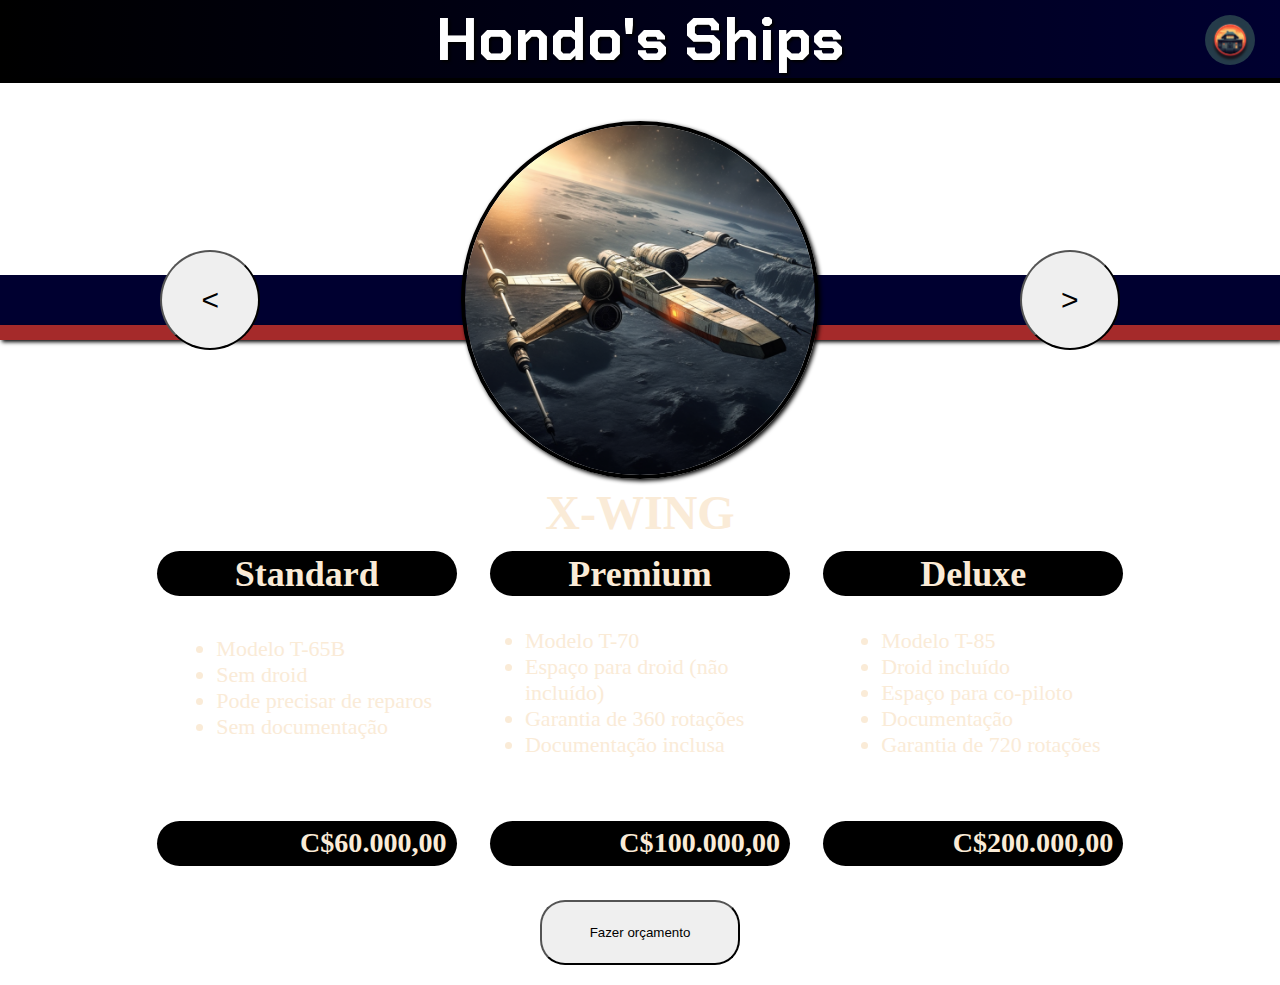
==== index.html @ 6c0ee81d "Updates" ====
<!DOCTYPE html>
<html lang="pt-br">

<head>
    <meta charset="UTF-8">
    <meta name="viewport" content="width=device-width, initial-scale=1.0">
    <title>Hondo's</title>

    <link rel="stylesheet" href="style.css">
    <link rel="shortcut icon" href="imagens/favicon.ico" type="image/x-icon">

    <!--FONTE-->
    <link rel="preconnect" href="https://fonts.googleapis.com">
    <link rel="preconnect" href="https://fonts.gstatic.com" crossorigin>
    <link href="https://fonts.googleapis.com/css2?family=Chakra+Petch:wght@500&display=swap" rel="stylesheet">

</head>

<body>
    <header>
        <div class="assist"></div>
        <h1>Hondo's Ships</h1>
        <a href="#"><img class="casinha" src="imagens/logoHouse.png" alt=""></a>
    </header>

    <div class="faixa">

        <button class="tras" onclick="tras(), trasTxt()"><</button>

        <div class="containerBase">
            <div class="imagens" id="img">
                <img src="imagens/xwing.png" alt="">
                <img src="imagens/awing.jpeg" alt="">
                <img src="imagens/ywing.jpeg" alt="">
                <img src="imagens/tiefighter.jpg" alt="">
                <img src="imagens/tiebomber.jpeg" alt="">
                <img src="imagens/tieadvanced.jpeg" alt="">
            </div>
        </div>

        <button class="frente" onclick="frente(), frenteTxt()">></button>

    </div>
    <div class="faixa2"></div>

    <div class="containerzao">
        <div class="containerTexto">
            <div class="textos" id="txt">
                <div class="tabela">
                    <h1>X-WING</h1>
                    <div class="precos">
                        <div>
                            <h2>Standard</h2>
                            <ul>
                                <li>Modelo T-65B</li>
                                <li>Sem droid</li>
                                <li>Pode precisar de reparos</li>
                                <li>Sem documentação</li>
                            </ul>
                            <h3>C$60.000,00</h3>
                        </div>
                        <div>
                            <h2>Premium</h2>
                            <ul>
                                <li>Modelo T-70</li>
                                <li>Espaço para droid (não incluído)</li>
                                <li>Garantia de 360 rotações</li>
                                <li>Documentação inclusa</li>
                            </ul>
                            <h3>C$100.000,00</h3>
                        </div>
                        <div>
                            <h2>Deluxe</h2>
                            <ul>
                                <li>Modelo T-85</li>
                                <li>Droid incluído</li>
                                <li>Espaço para co-piloto</li>
                                <li>Documentação</li>
                                <li>Garantia de 720 rotações</li>
                            </ul>
                            <h3>C$200.000,00</h3>
                        </div>
                    </div>
                </div>
                <div class="tabela">
                    <h1>A-WING</h1>
                    <div class="precos">
                        <div>
                            <h2>Standard</h2>
                            <ul>
                                <li>Modelo RZ-1</li>
                                <li>Sem droid</li>
                                <li>Pode precisar de reparos</li>
                                <li>Sem documentação</li>
                            </ul>
                            <h3>C$30.000,00</h3>
                        </div>
                        <div>
                            <h2>Premium</h2>
                            <ul>
                                <li>Modelo RZ-1</li>
                                <li>Espaço para co-piloto</li>
                                <li>Utilizado na batalha de Hoth</li>
                                <li>Documentação incluída</li>
                            </ul>
                            <h3>C$70.000,00</h3>
                        </div>
                        <div>
                            <h2>Deluxe</h2>
                            <ul>
                                <li>Modelo RZ-2</li>
                                <li>Droid incluído</li>
                                <li>Espaço para co-piloto</li>
                                <li>Nunca usado</li>
                                <li>Garantia de 720 rotações</li>
                                <li>Documentação incluída</li>
                            </ul>
                            <h3>C$130.000,00</h3>
                        </div>
                    </div>
                </div>
                <div class="tabela">
                    <h1>Y-WING</h1>
                    <div class="precos">
                        <div>
                            <h2>Standard</h2>
                            <ul>
                                <li>Modelo BTL-B</li>
                                <li>Torreta e cabine de artilheiro</li>
                                <li>Pode precisar de reparos</li>
                                <li>Sem documentação</li>
                            </ul>
                            <h3>C$90.000,00</h3>
                        </div>
                        <div>
                            <h2>Premium</h2>
                            <ul>
                                <li>Modelo BTL-B</li>
                                <li>Torreta e cabine de artilheiro</li>
                                <li>Hyperdrive</li>
                                <li>Garantia de 360 rotações</li>
                                <li>Documentação incluída</li>
                            </ul>
                            <h3>C$130.000,00</h3>
                        </div>
                        <div>
                            <h2>Deluxe</h2>
                            <ul>
                                <li>Modelo BTL-A4</li>
                                <li>Slot para droid</li>
                                <li>Droid incluído</li>
                                <li>Hyperdrive</li>
                                <li>Documentação incluída</li>
                                <li>Garantia de 720 rotações</li>
                                
                            </ul>
                            <h3>C$200.000,00</h3>
                        </div>
                    </div>
                </div>
                <div class="tabela">
                    <h1>TIE Fighter</h1>
                    <div class="precos">
                        <div>
                            <h2>Standard</h2>
                            <ul>
                                <li>Modelo TIE/In</li>
                                <li>Sem sistema de navegação</li>
                                <li>Pode precisar de reparos</li>
                                <li>Sem documentação</li>
                            </ul>
                            <h3>C$170.000,00</h3>
                        </div>
                        <div>
                            <h2>Premium</h2>
                            <ul>
                                <li>Modelo TIE/Ln</li>
                                <li>Sistema de navegação automática</li>
                                <li>Espaço para co-piloto</li>
                                <li>Documentação incluída</li>
                            </ul>
                            <h3>C$200.000,00</h3>
                        </div>
                        <div>
                            <h2>Deluxe</h2>
                            <ul>
                                <li>Modelo TIE/Sf</li>
                                <li>Sistema de navegação automática</li>
                                <li>Hyperdrive</li>
                                <li>Espaço para co-piloto</li>
                                <li>Documentação incluída</li>
                                <li>Garantia de 720 rotações</li>
                            </ul>
                            <h3>C$300.000,00</h3>
                        </div>
                    </div>
                </div>
                <div class="tabela">
                    <h1>TIE Bomber</h1>
                    <div class="precos">
                        <div>
                            <h2>Standard</h2>
                            <ul>
                                <li>Compartimento de carga</li>
                                <li>Sem sistema de navegação</li>
                                <li>Pode precisar de reparos</li>
                                <li>Sem documentação</li>
                            </ul>
                            <h3>C$250.000,00</h3>
                        </div>
                        <div>
                            <h2>Premium</h2>
                            <ul>
                                <li>Compartimento de carga expandido</li>
                                <li>Sem sistema de navegação</li>
                                <li>Espaço para co-piloto</li>
                                <li>Documentação incluída</li>
                            </ul>
                            <h3>C$300.000,00</h3>
                        </div>
                        <div>
                            <h2>Deluxe</h2>
                            <ul>
                                <li>Compartimento de carga expandido</li>
                                <li>Sistema de navegação automática</li>
                                <li>Hyperdrive</li>
                                <li>Espaço para co-piloto</li>
                                <li>Documentação incluída</li>
                                <li>Garantia de 720 rotações</li>
                            </ul>
                            <h3>C$400.000,00</h3>
                        </div>
                    </div>
                </div>
                <div class="tabela">
                    <h1>TIE Advanced</h1>
                    <div class="precos">
                        <div>
                            <h2>Standard</h2>
                            <ul>
                                <li>Slot para droid</li>
                                <li>Sem sistema de navegação</li>
                                <li>Pode precisar de reparos</li>
                                <li>Sem documentação</li>
                            </ul>
                            <h3>C$180.000,00</h3>
                        </div>
                        <div>
                            <h2>Premium</h2>
                            <ul>
                                <li>Slot para droid</li>
                                <li>Propulsores avançados</li>
                                <li>Sistema de navegação automática</li>
                                <li>Espaço para co-piloto</li>
                                <li>Documentação incluída</li>
                            </ul>
                            <h3>C$290.000,00</h3>
                        </div>
                        <div>
                            <h2>Deluxe</h2>
                            <ul>
                                <li>Slot para droid</li>
                                <li>Propulsores avançados</li>
                                <li>Hyperdrive</li>
                                <li>Sistema de navegação automática</li>
                                <li>Espaço para co-piloto</li>
                                <li>Documentação incluída</li>
                                <li>Garantia de 720 rotações</li>
                            </ul>
                            <h3>C$350.000,00</h3>
                        </div>
                    </div>
                </div>
            </div>
        </div>
    </div>

    <div class="orcamento">
        <a href="#"><button>Fazer orçamento</button></a>
    </div>

    <script>
        const imgs = document.getElementById("img")
        const img = document.querySelectorAll("#img img")

        var idx = 0

        function frente() {
            idx++
            if (idx > img.length - 1) {
                idx = 0
            }

            imgs.style.transform = `translateX(${-idx * 350}px)`
        }

        function tras() {
            idx--
            if (idx < 0) {
                idx = img.length - 1
            }

            imgs.style.transform = `translateX(${-idx * 350}px)`
        }

        const txts = document.getElementById("txt")
        const txt = document.querySelectorAll("#txt div")

        var idx = 0

        function frenteTxt() {
            txts.style.transform = `translateX(${-idx * 1000}px)`
        }

        function trasTxt() {
            txts.style.transform = `translateX(${-idx * 1000}px)`
        }


    </script>

</body>

</html>
---- style.css ----
* {
    margin: 0;
    padding: 0;
}

body {
    background-image: url(imagens/background.jpg);
    background-size: cover;
    background-position: center;
}

.assist {
    width: 50px;
    height: 50px;
}

header {
    display: flex;
    justify-content: space-between;
    align-items: center;

    padding: 0px 25px;

    background: linear-gradient(to left, rgb(0, 0, 48), rgb(0, 0, 0));
    border-bottom: 5px solid black;

    text-align: center;
    font-size: 30px;
    color: white;
    text-shadow: 2px 2px 3px black;

    font-family: 'Chakra Petch', sans-serif;
}

.casinha {
    margin-top: 10px;

    border-radius: 360px;
    height: 50px;
    width: 50px;
}

.faixa {

    margin-top: 15%;
    height: 50px;
    background-color: rgb(0, 0, 48);
    display: flex;
    align-items: center;
    justify-content: space-around;

}

.faixa button{
    border-radius: 360px;
    font-size: 30px;
    height: 100px;
    width: 100px;

}



.tras {
    margin-left: 60px;
}

.frente {
    margin-right: 60px;
}

.faixa2 {
    height: 15px;
    background-color: brown;
    box-shadow: 2px 2px 4px black;
}

.containerBase {
    border-radius: 360px;
    border: 4px solid black;
    box-shadow: 2px 2px 4px rgb(0, 0, 0);
    overflow: hidden;
    height: 350px;
    width: 350px;
}

.imagens {
    display: flex;
    transition: transform 0.5s ease-in-out;
    transform: translateX(0);
    /* utilizado para mover o objeto horizontalmente*/
}


img {
    object-fit: cover;
    width: 350px;
    height: 350px;
}

.containerzao {
    margin: 160px 20px 0;
    display: flex;
    justify-content: center;
    align-items: center;

    height: 400px;
}

.containerTexto {
    width: 1000px;
    height: 450px;
    overflow: hidden;
    position: relative;

}

.textos {
    display: flex;
    height: 70%;
    width: 600%;
    transition: transform 0.5s ease-in-out;
}

.tabela {
    display: flex;
    flex-wrap: wrap;
}

.tabela h1 {
    margin: 10px 0;
}

.textos div {

    width: 100%;
    height: 100%;

    align-items: top;
    justify-content: space-around;

    font-size: 24px;
    color: antiquewhite;
}

.precos {
    display: flex;
}

.precos div {
    border: 1px solid white;
    width: 30%;
    height: 100%;

    border-radius: 25px;

    display: flex;
    flex-wrap: wrap;
    justify-content: center;
}

h2 {
    display: flex;
    align-items: center;
    justify-content: center;
    width: 100%;
    height: 45px;
    background-color: rgb(0, 0, 0);
    
    border-radius: 25px;
}

h3 {
    display: flex;
    align-items: center;
    justify-content: flex-end;
    width: 100%;
    height: 45px;
    background-color: rgb(0, 0, 0);
    margin-top: auto;
    align-self: flex-end;
    padding-right: 10px;
    border-radius: 25px;

}

ul {
    padding-left: 35px;
    font-size: 22px;
}

.orcamento {
    display: flex;
    justify-content: center;

    margin-bottom: 20px;
}

.orcamento button{
    width: 200px;
    height: 65px;
    border-radius: 25px;
}
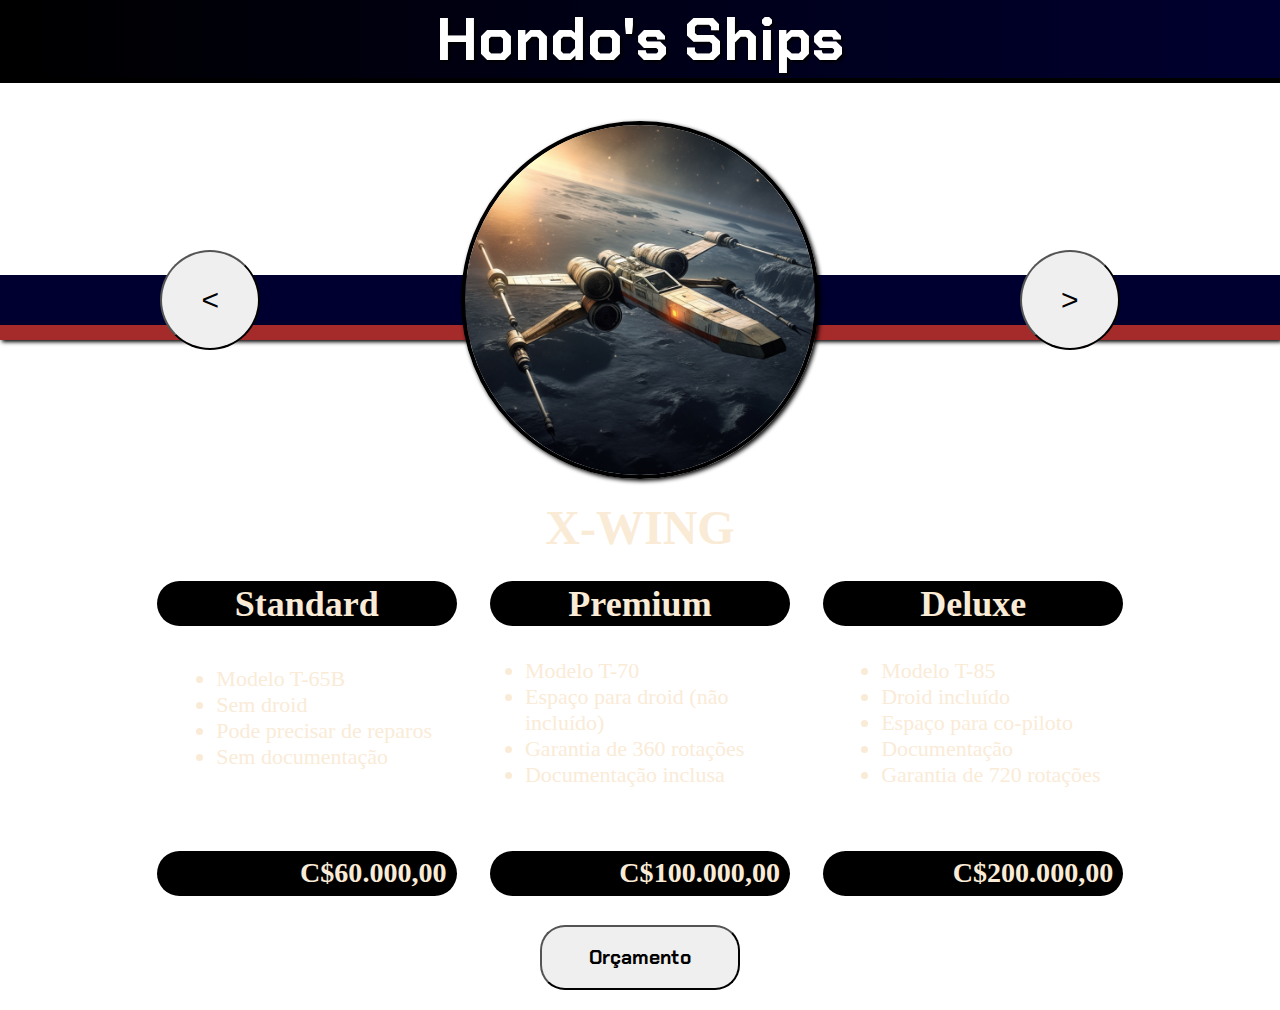
==== commit cfe824a6: "Página principal finalizada" ====
--- a/index.html
+++ b/index.html
@@ -18,9 +18,7 @@
 
 <body>
     <header>
-        <div class="assist"></div>
         <h1>Hondo's Ships</h1>
-        <a href="#"><img class="casinha" src="imagens/logoHouse.png" alt=""></a>
     </header>
 
     <div class="faixa">
@@ -276,7 +274,7 @@
     </div>
 
     <div class="orcamento">
-        <a href="#"><button>Fazer orçamento</button></a>
+        <a href="#"><button>Orçamento</button></a>
     </div>
 
     <script>
--- a/style.css
+++ b/style.css
@@ -16,7 +16,7 @@
 
 header {
     display: flex;
-    justify-content: space-between;
+    justify-content: center;
     align-items: center;
 
     padding: 0px 25px;
@@ -128,7 +128,7 @@
 }
 
 .tabela h1 {
-    margin: 10px 0;
+    margin: 25px 0;
 }
 
 .textos div {
@@ -200,4 +200,10 @@
     width: 200px;
     height: 65px;
     border-radius: 25px;
+
+    margin-top: 25px;
+
+    font-size: larger;
+    font-weight: bolder;
+    font-family: 'Chakra Petch', sans-serif;
 }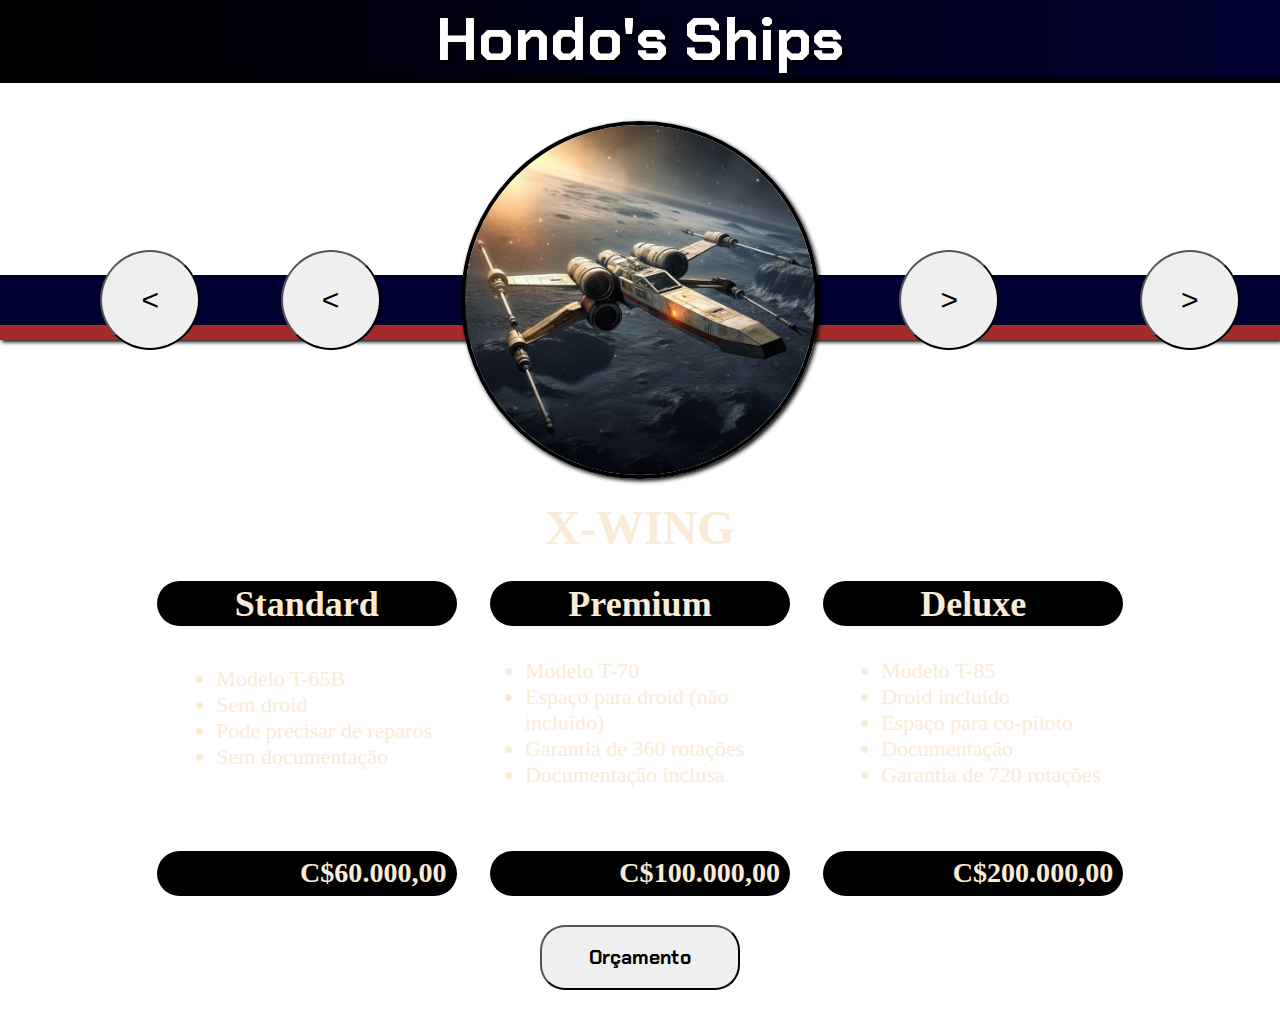
==== commit 767af019: "Arrumando a responsividade" ====
--- a/index.html
+++ b/index.html
@@ -5,9 +5,9 @@
     <meta charset="UTF-8">
     <meta name="viewport" content="width=device-width, initial-scale=1.0">
     <title>Hondo's</title>
+    <link rel="shortcut icon" href="imagens/logo.ico" type="image/x-icon">
 
     <link rel="stylesheet" href="style.css">
-    <link rel="shortcut icon" href="imagens/favicon.ico" type="image/x-icon">
 
     <!--FONTE-->
     <link rel="preconnect" href="https://fonts.googleapis.com">
@@ -23,20 +23,23 @@
 
     <div class="faixa">
 
-        <button class="tras" onclick="tras(), trasTxt()"><</button>
-
-        <div class="containerBase">
-            <div class="imagens" id="img">
-                <img src="imagens/xwing.png" alt="">
-                <img src="imagens/awing.jpeg" alt="">
-                <img src="imagens/ywing.jpeg" alt="">
-                <img src="imagens/tiefighter.jpg" alt="">
-                <img src="imagens/tiebomber.jpeg" alt="">
-                <img src="imagens/tieadvanced.jpeg" alt="">
-            </div>
-        </div>
-
-        <button class="frente" onclick="frente(), frenteTxt()">></button>
+        <button class="tras" onclick="tras(), trasTxt()"> <
+        </button>
+        <button class="trasR" onclick="trasR(), trasTxtR()"><</button>
+
+                <div class="containerBase">
+                    <div class="imagens" id="img">
+                        <img src="imagens/xwing.png" alt="">
+                        <img src="imagens/awing.jpeg" alt="">
+                        <img src="imagens/ywing.jpeg" alt="">
+                        <img src="imagens/tiefighter.jpg" alt="">
+                        <img src="imagens/tiebomber.jpeg" alt="">
+                        <img src="imagens/tieadvanced.jpeg" alt="">
+                    </div>
+                </div>
+
+                <button class="frente" onclick="frente(), frenteTxt()">></button>
+                <button class="frenteR" onclick="frenteR(), frenteTxtR()">></button>
 
     </div>
     <div class="faixa2"></div>
@@ -150,7 +153,7 @@
                                 <li>Hyperdrive</li>
                                 <li>Documentação incluída</li>
                                 <li>Garantia de 720 rotações</li>
-                                
+
                             </ul>
                             <h3>C$200.000,00</h3>
                         </div>
--- a/style.css
+++ b/style.css
@@ -51,7 +51,7 @@
 
 }
 
-.faixa button{
+.faixa button {
     border-radius: 360px;
     font-size: 30px;
     height: 100px;
@@ -166,7 +166,7 @@
     width: 100%;
     height: 45px;
     background-color: rgb(0, 0, 0);
-    
+
     border-radius: 25px;
 }
 
@@ -196,7 +196,7 @@
     margin-bottom: 20px;
 }
 
-.orcamento button{
+.orcamento button {
     width: 200px;
     height: 65px;
     border-radius: 25px;
@@ -206,4 +206,73 @@
     font-size: larger;
     font-weight: bolder;
     font-family: 'Chakra Petch', sans-serif;
+}
+
+/* Tela de celular */
+@media screen and (max-width:600px) {
+
+    h1 {
+        font-size: larger;
+    }
+
+    .faixa {
+        margin-top: 100px;
+    }
+
+    .containerBase {
+        border-radius: 360px;
+        border: 4px solid black;
+        box-shadow: 2px 2px 4px rgb(0, 0, 0);
+        overflow: hidden;
+        height: 170px;
+        width: 170px;
+    }
+
+    .imagens {
+        display: flex;
+        transition: transform 0.5s ease-in-out;
+        transform: translateX(0);
+        /* utilizado para mover o objeto horizontalmente*/
+    }
+
+
+    img {
+        object-fit: cover;
+        width: 170px;
+        height: 170px;
+    }
+
+    .faixa {
+        display: flex;
+        justify-content: space-around;
+    }
+
+
+    .tras,
+    .frente {
+        display: none;
+    }
+
+    .faixa .trasR, 
+    .faixa .frenteR {
+        opacity: 0.3;
+
+        background-color: rgb(165, 8, 8);
+        color: antiquewhite;
+        
+        height: 50px;
+        width: 50px;
+    }
+
+    .tras {
+        margin-left: 10px;
+    }
+
+    .frente {
+        margin-right: 10px;
+    }
+
+    .containerzao {
+        opacity: 0;
+    }
 }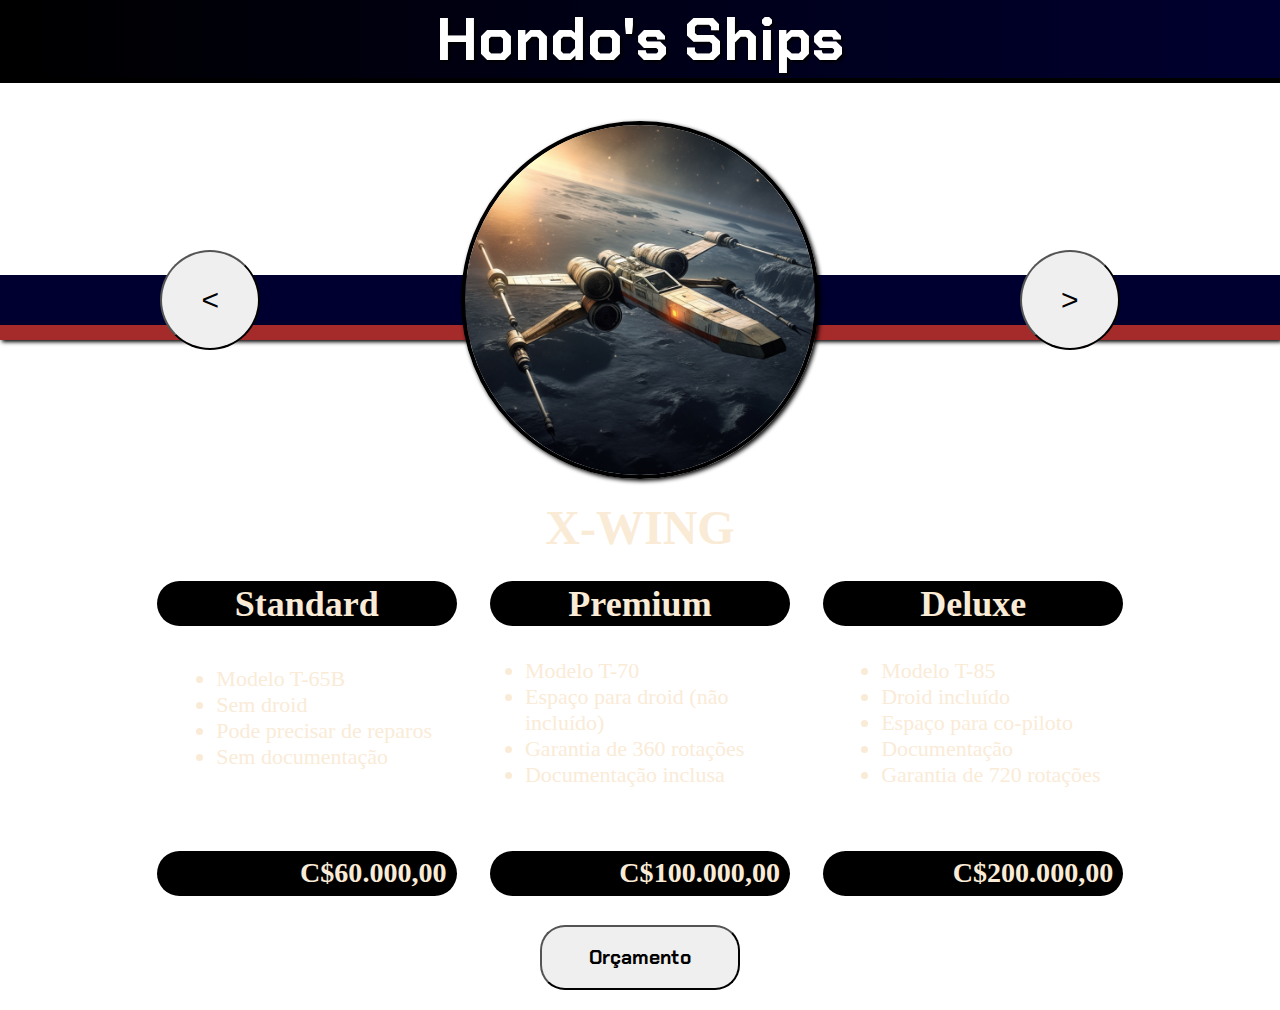
==== commit add3a2d8: "Update index.html" ====
--- a/index.html
+++ b/index.html
@@ -276,6 +276,15 @@
         </div>
     </div>
 
+    <div class="containerzaoR">
+        <div></div>
+        <div></div>
+        <div></div>
+        <div></div>
+        <div></div>
+        <div></div>
+    </div>
+
     <div class="orcamento">
         <a href="#"><button>Orçamento</button></a>
     </div>
--- a/style.css
+++ b/style.css
@@ -91,6 +91,9 @@
     /* utilizado para mover o objeto horizontalmente*/
 }
 
+.frenteR, .trasR{
+    display: none;
+}
 
 img {
     object-fit: cover;
@@ -259,7 +262,7 @@
 
         background-color: rgb(165, 8, 8);
         color: antiquewhite;
-        
+
         height: 50px;
         width: 50px;
     }
@@ -272,7 +275,15 @@
         margin-right: 10px;
     }
 
+    .frenteR, .trasR{
+        display: block;
+    }
+
     .containerzao {
-        opacity: 0;
+        display: none;
+    }
+
+    .orcamento {
+        display: none;
     }
 }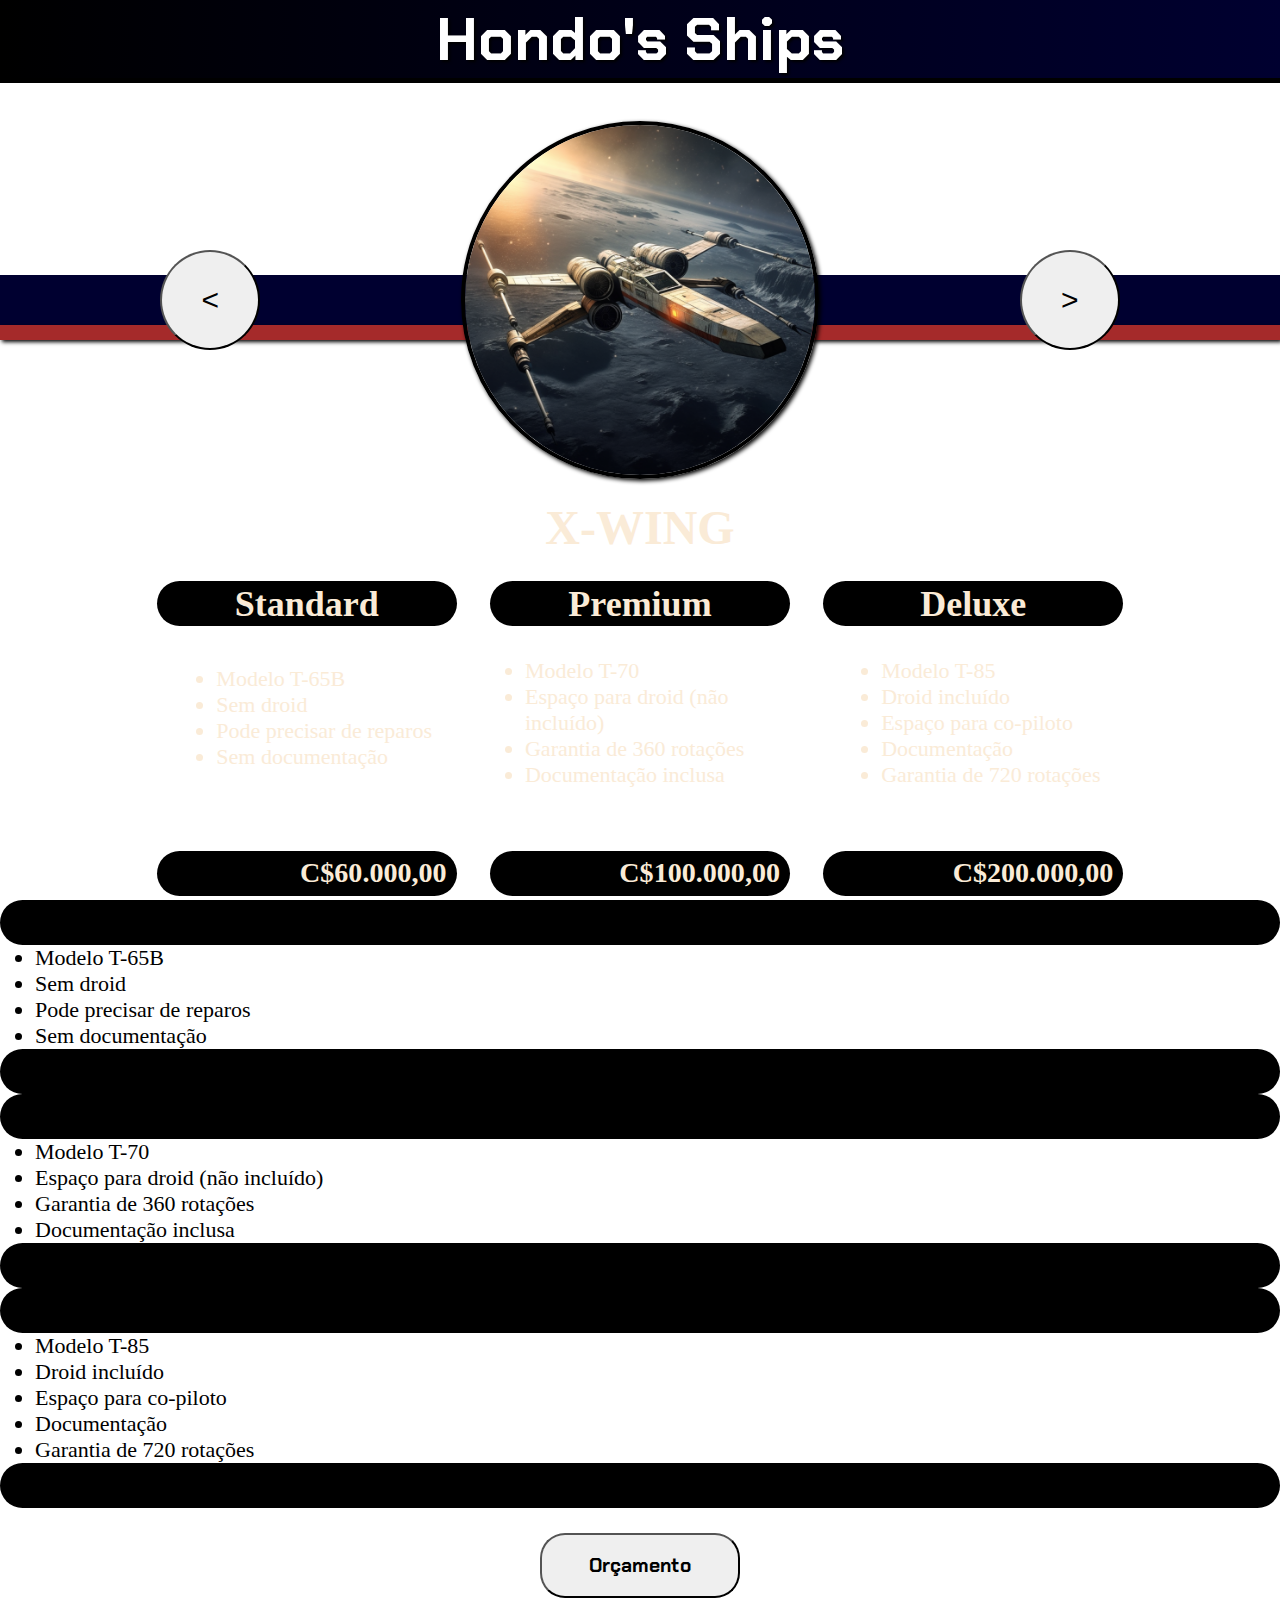
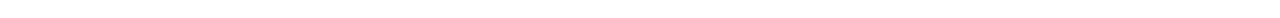
==== commit a63b8dd6: "Responsividade" ====
--- a/index.html
+++ b/index.html
@@ -276,13 +276,40 @@
         </div>
     </div>
 
-    <div class="containerzaoR">
-        <div></div>
-        <div></div>
-        <div></div>
-        <div></div>
-        <div></div>
-        <div></div>
+    <div class="containerDoContainerzaoR">
+        <div class="containerzaoR">
+            <div class="tabela">
+                <h2>Standard</h2>
+                <ul>
+                    <li>Modelo T-65B</li>
+                    <li>Sem droid</li>
+                    <li>Pode precisar de reparos</li>
+                    <li>Sem documentação</li>
+                </ul>
+                <h3>C$60.000,00</h3>
+            </div>
+            <div class="tabela">
+                <h2>Premium</h2>
+                <ul>
+                    <li>Modelo T-70</li>
+                    <li>Espaço para droid (não incluído)</li>
+                    <li>Garantia de 360 rotações</li>
+                    <li>Documentação inclusa</li>
+                </ul>
+                <h3>C$100.000,00</h3>
+            </div>
+            <div class="tabela">
+                <h2>Deluxe</h2>
+                <ul>
+                    <li>Modelo T-85</li>
+                    <li>Droid incluído</li>
+                    <li>Espaço para co-piloto</li>
+                    <li>Documentação</li>
+                    <li>Garantia de 720 rotações</li>
+                </ul>
+                <h3>C$200.000,00</h3>
+            </div>
+        </div>
     </div>
 
     <div class="orcamento">
--- a/style.css
+++ b/style.css
@@ -91,7 +91,8 @@
     /* utilizado para mover o objeto horizontalmente*/
 }
 
-.frenteR, .trasR{
+.frenteR,
+.trasR {
     display: none;
 }
 
@@ -256,7 +257,7 @@
         display: none;
     }
 
-    .faixa .trasR, 
+    .faixa .trasR,
     .faixa .frenteR {
         opacity: 0.3;
 
@@ -275,7 +276,8 @@
         margin-right: 10px;
     }
 
-    .frenteR, .trasR{
+    .frenteR,
+    .trasR {
         display: block;
     }
 
@@ -283,6 +285,34 @@
         display: none;
     }
 
+    .containerDoContainerzaoR{
+        display: flex;
+        justify-content: center;
+    }
+
+    .containerzaoR {
+        margin: 70px ;
+        height: 1000px;
+        justify-content: center;
+        align-items: center;
+        align-self: center;
+        width: 300px;
+        display: flex;
+        flex-direction: column;
+    }
+
+    .containerzaoR div {
+        border: 1px solid white;
+        height: 300px;
+        margin: 5px;
+        width:250px;
+
+        overflow: hidden;
+        position: relative;
+
+        color: white;
+    }
+
     .orcamento {
         display: none;
     }
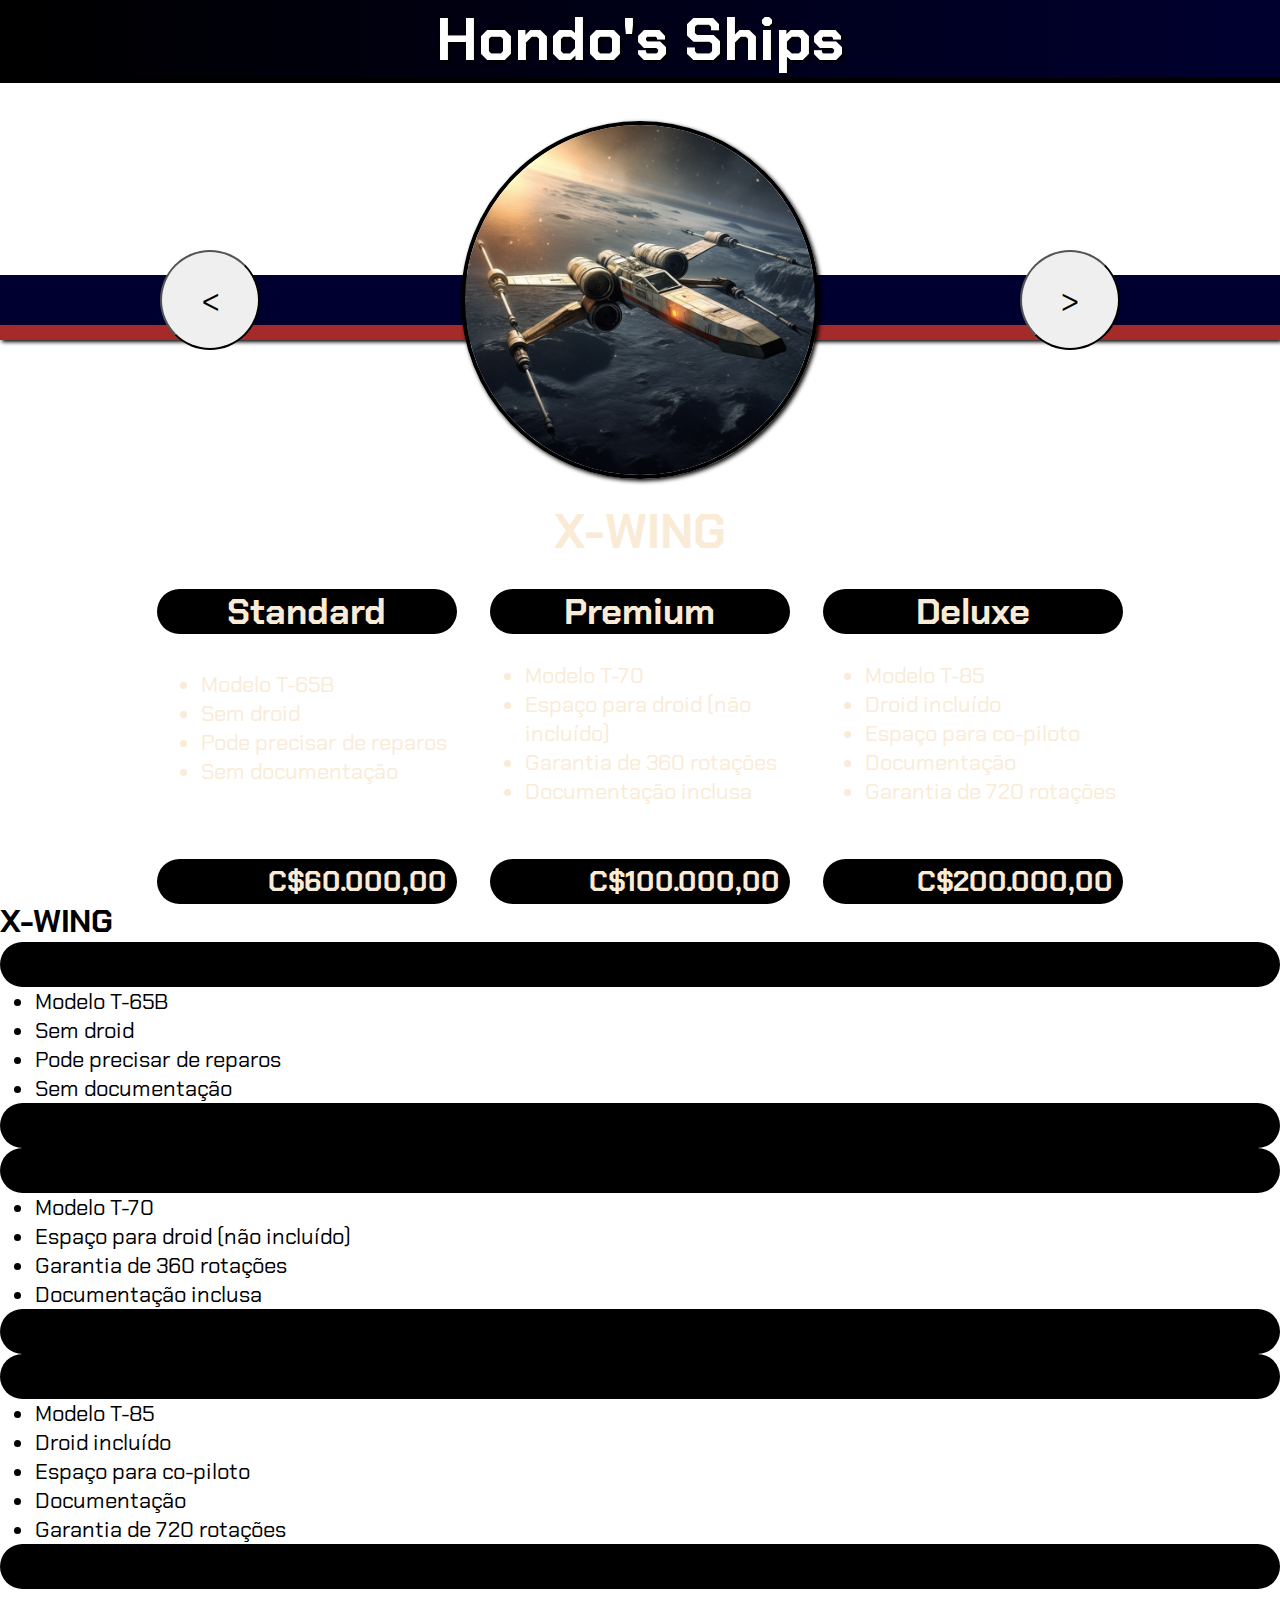
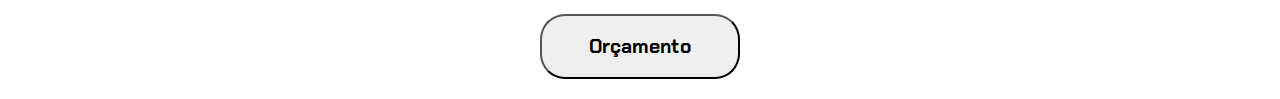
==== commit de6efc28: "Responsividade" ====
--- a/index.html
+++ b/index.html
@@ -278,6 +278,7 @@
 
     <div class="containerDoContainerzaoR">
         <div class="containerzaoR">
+            <h1 class="title">X-WING</h1>
             <div class="tabela">
                 <h2>Standard</h2>
                 <ul>
@@ -309,6 +310,7 @@
                 </ul>
                 <h3>C$200.000,00</h3>
             </div>
+            
         </div>
     </div>
 
--- a/style.css
+++ b/style.css
@@ -1,6 +1,8 @@
 * {
     margin: 0;
     padding: 0;
+    
+    font-family: 'Chakra Petch', sans-serif;
 }
 
 body {
@@ -239,6 +241,10 @@
         /* utilizado para mover o objeto horizontalmente*/
     }
 
+    .title{
+        color: white;
+        font-size: 30px;
+    }
 
     img {
         object-fit: cover;
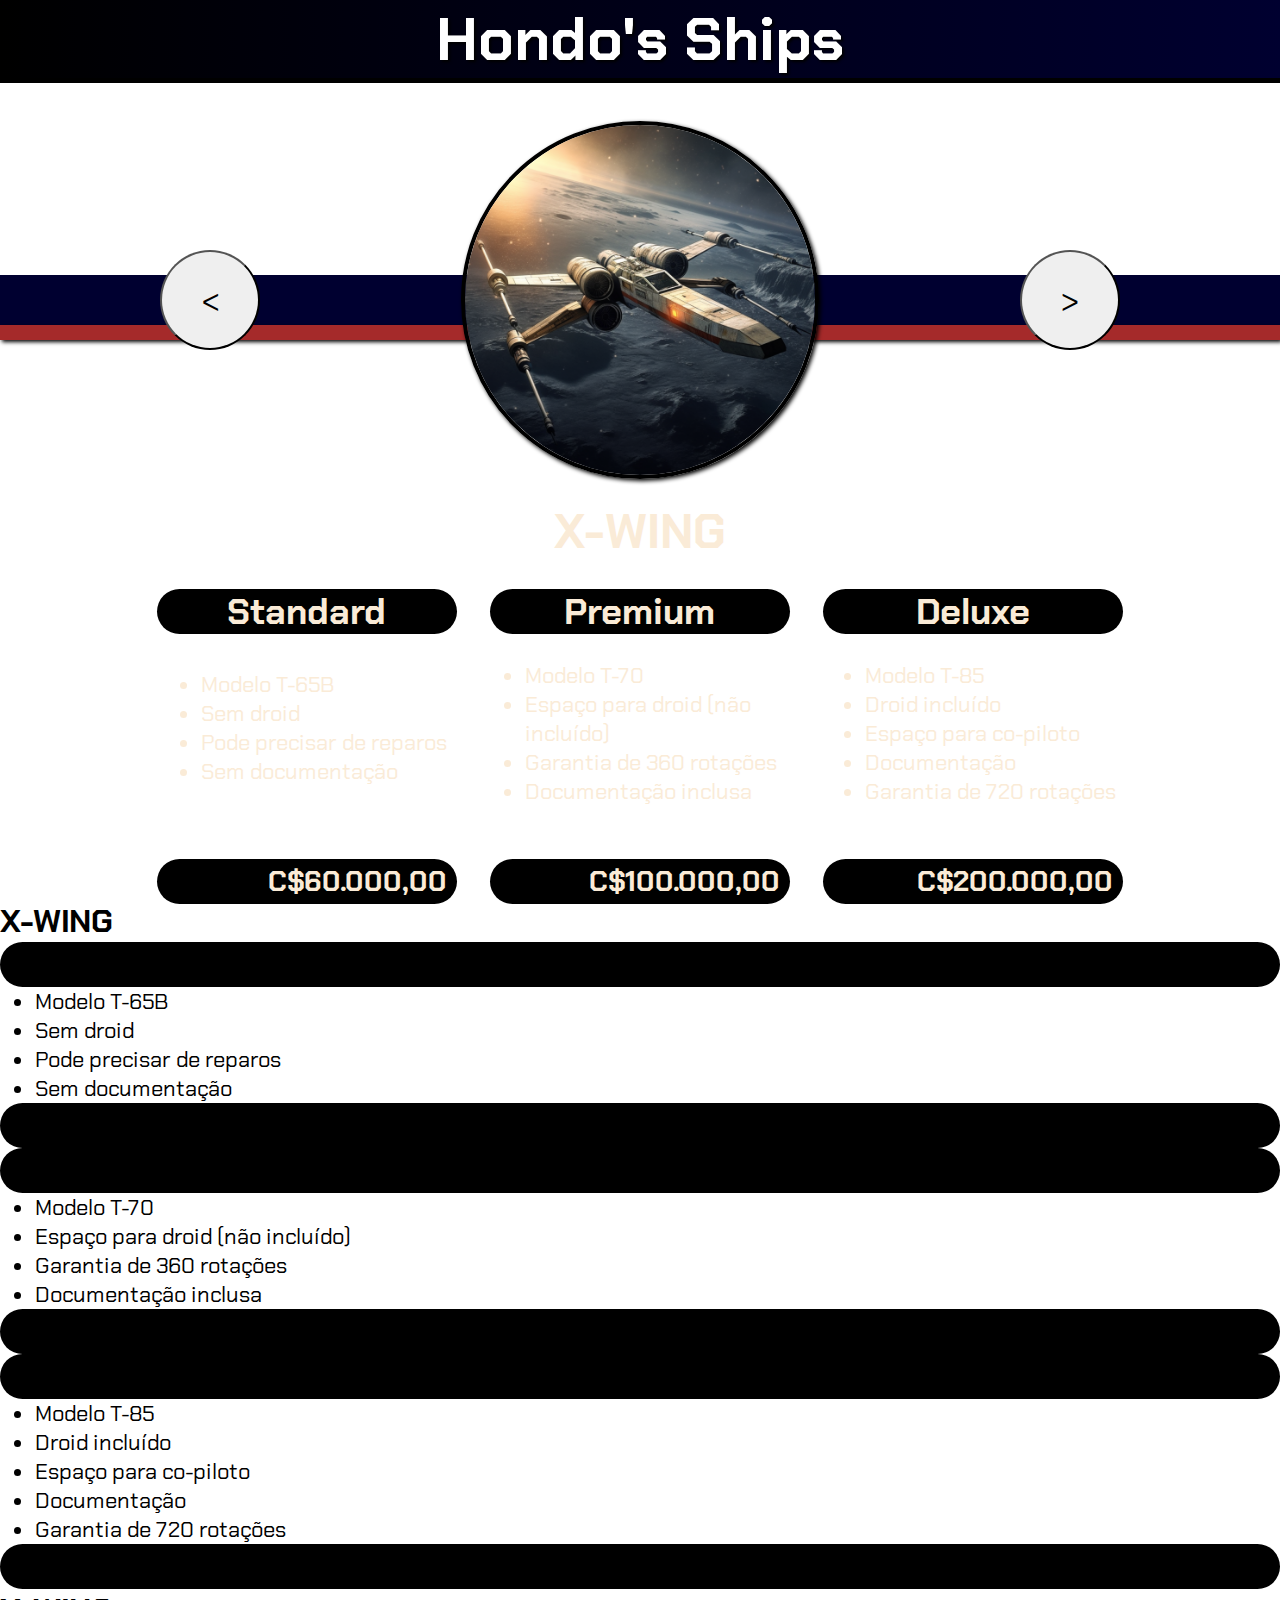
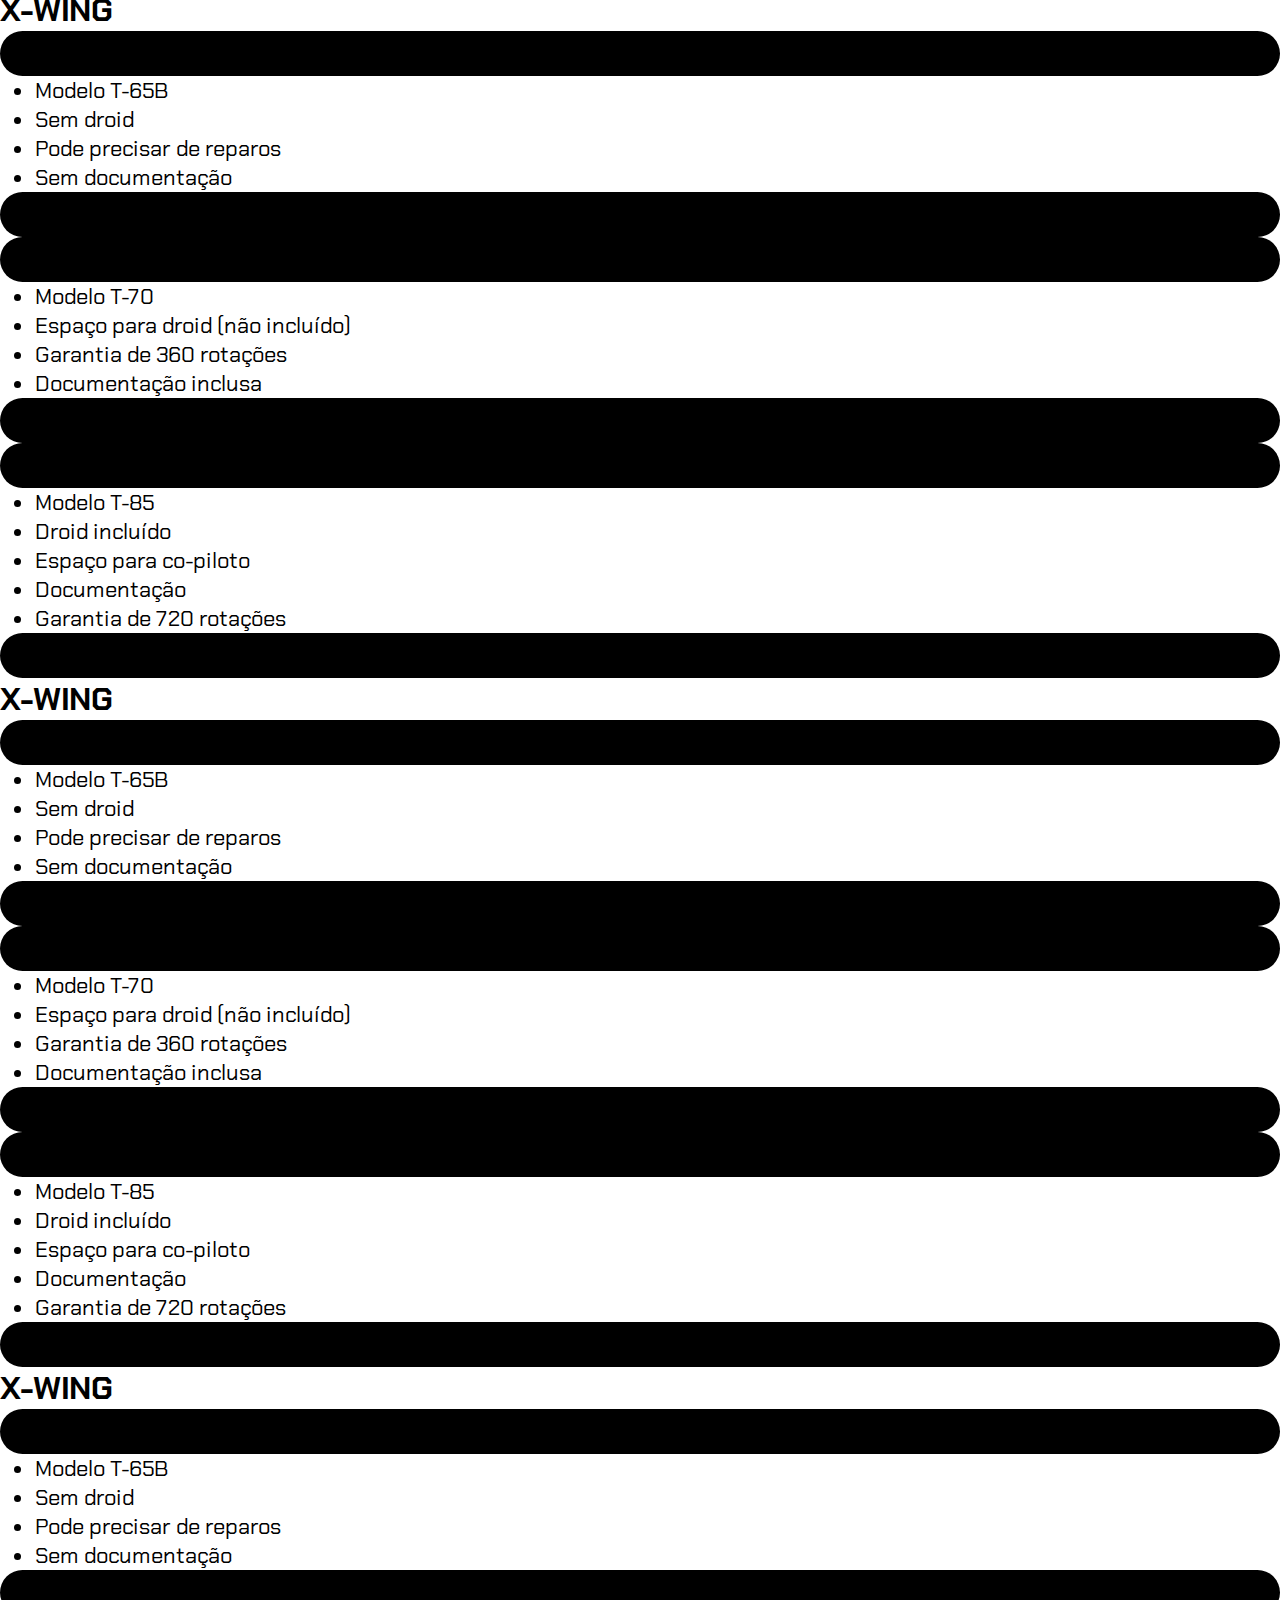
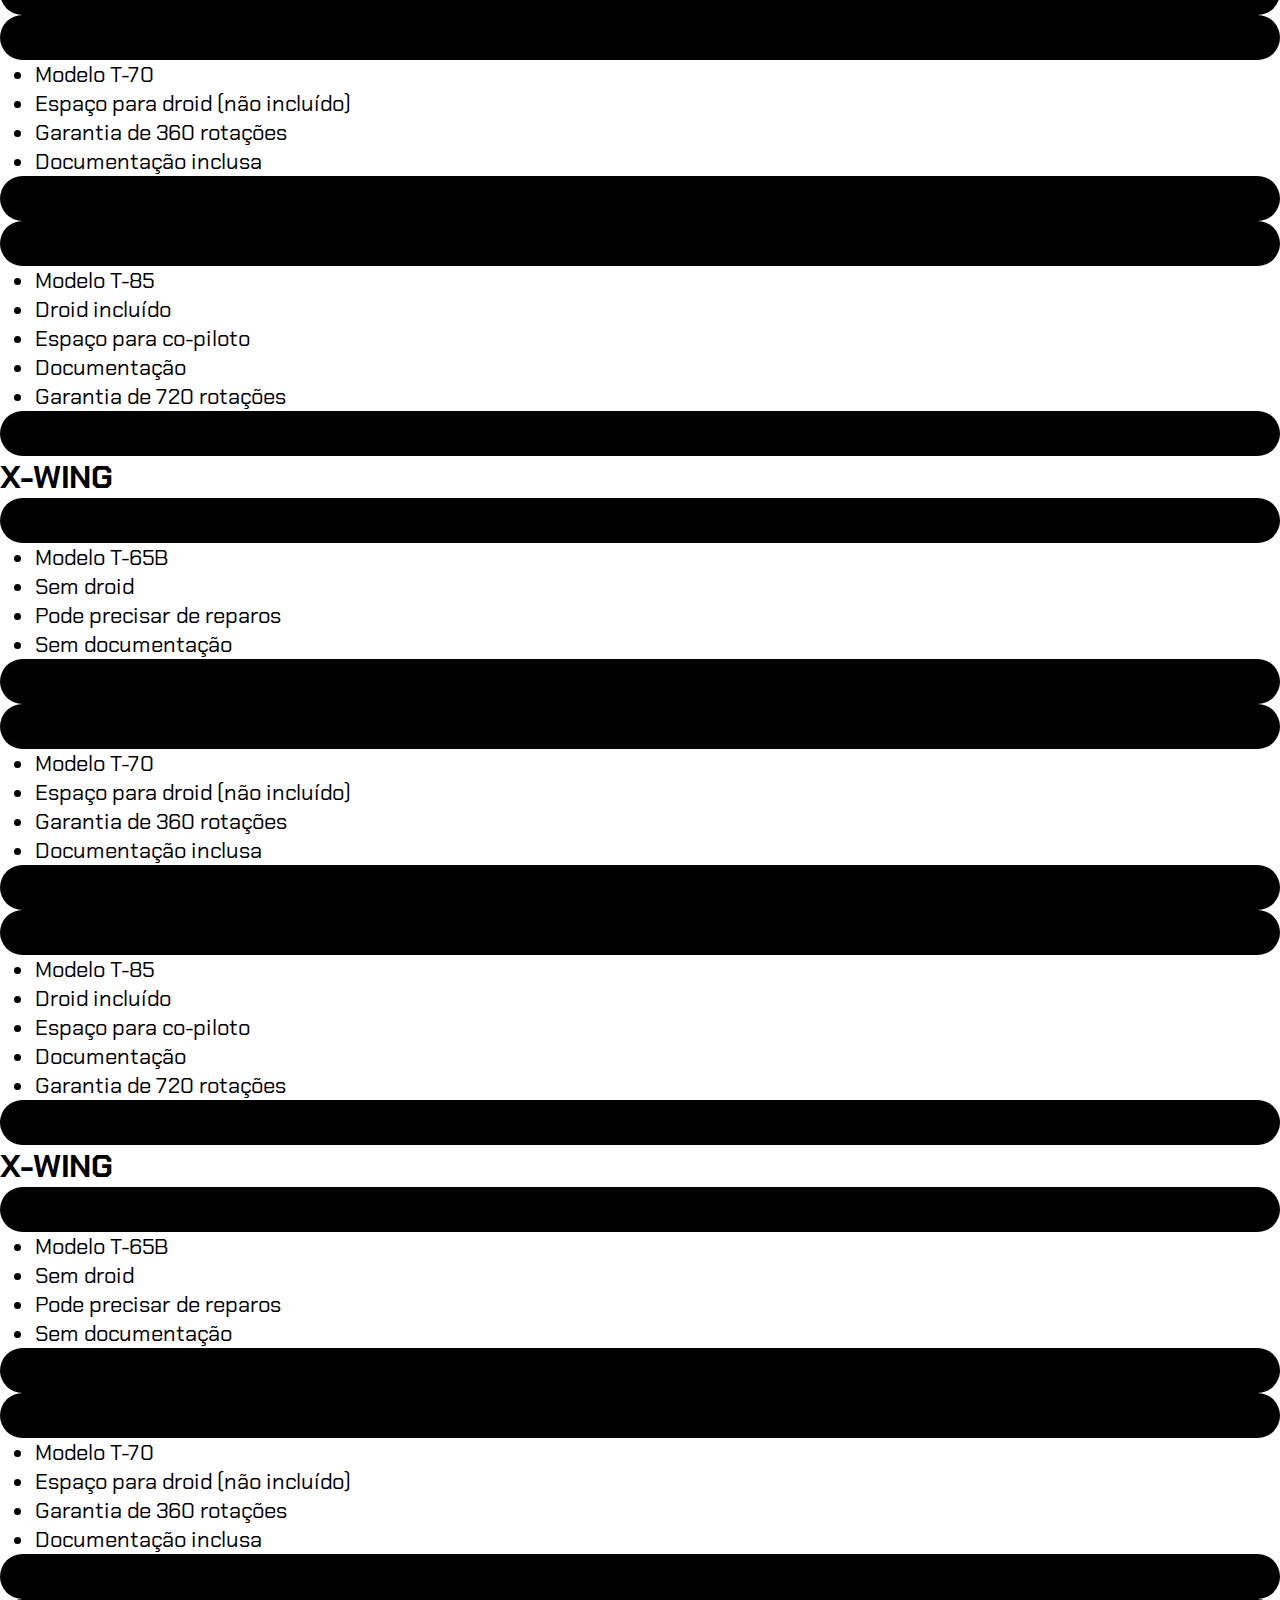
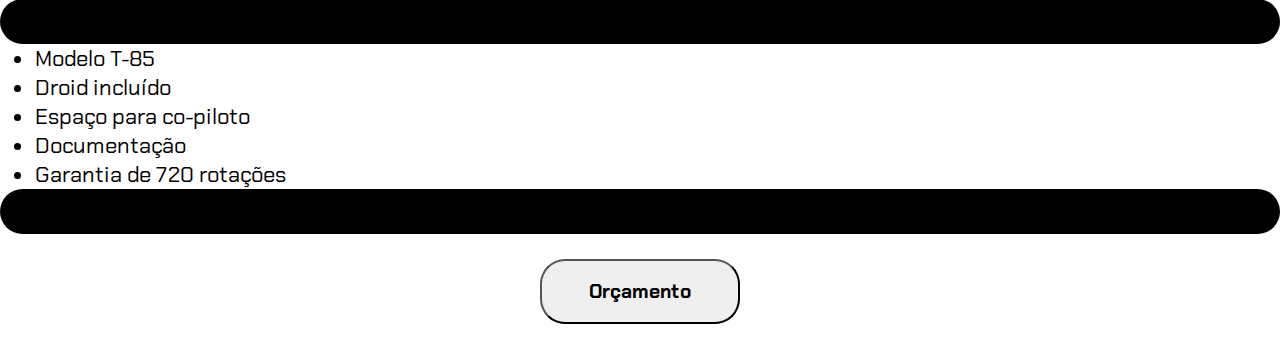
==== commit 9c4eeaa5: "Ta bonito" ====
--- a/index.html
+++ b/index.html
@@ -276,41 +276,204 @@
         </div>
     </div>
 
-    <div class="containerDoContainerzaoR">
-        <div class="containerzaoR">
-            <h1 class="title">X-WING</h1>
-            <div class="tabela">
-                <h2>Standard</h2>
-                <ul>
-                    <li>Modelo T-65B</li>
-                    <li>Sem droid</li>
-                    <li>Pode precisar de reparos</li>
-                    <li>Sem documentação</li>
-                </ul>
-                <h3>C$60.000,00</h3>
+    <div class="centralizador">
+        <div class="containerDoContainerzaoR">
+            <div class="containerzaoR">
+                <h1 class="title">X-WING</h1>
+                <div class="tabela">
+                    <h2>Standard</h2>
+                    <ul>
+                        <li>Modelo T-65B</li>
+                        <li>Sem droid</li>
+                        <li>Pode precisar de reparos</li>
+                        <li>Sem documentação</li>
+                    </ul>
+                    <h3>C$60.000,00</h3>
+                </div>
+                <div class="tabela">
+                    <h2>Premium</h2>
+                    <ul>
+                        <li>Modelo T-70</li>
+                        <li>Espaço para droid (não incluído)</li>
+                        <li>Garantia de 360 rotações</li>
+                        <li>Documentação inclusa</li>
+                    </ul>
+                    <h3>C$100.000,00</h3>
+                </div>
+                <div class="tabela">
+                    <h2>Deluxe</h2>
+                    <ul>
+                        <li>Modelo T-85</li>
+                        <li>Droid incluído</li>
+                        <li>Espaço para co-piloto</li>
+                        <li>Documentação</li>
+                        <li>Garantia de 720 rotações</li>
+                    </ul>
+                    <h3>C$200.000,00</h3>
+                </div>
+                <h1 class="title">X-WING</h1>
+                <div class="tabela">
+                    <h2>Standard</h2>
+                    <ul>
+                        <li>Modelo T-65B</li>
+                        <li>Sem droid</li>
+                        <li>Pode precisar de reparos</li>
+                        <li>Sem documentação</li>
+                    </ul>
+                    <h3>C$60.000,00</h3>
+                </div>
+                <div class="tabela">
+                    <h2>Premium</h2>
+                    <ul>
+                        <li>Modelo T-70</li>
+                        <li>Espaço para droid (não incluído)</li>
+                        <li>Garantia de 360 rotações</li>
+                        <li>Documentação inclusa</li>
+                    </ul>
+                    <h3>C$100.000,00</h3>
+                </div>
+                <div class="tabela">
+                    <h2>Deluxe</h2>
+                    <ul>
+                        <li>Modelo T-85</li>
+                        <li>Droid incluído</li>
+                        <li>Espaço para co-piloto</li>
+                        <li>Documentação</li>
+                        <li>Garantia de 720 rotações</li>
+                    </ul>
+                    <h3>C$200.000,00</h3>
+                </div>
+                <h1 class="title">X-WING</h1>
+                <div class="tabela">
+                    <h2>Standard</h2>
+                    <ul>
+                        <li>Modelo T-65B</li>
+                        <li>Sem droid</li>
+                        <li>Pode precisar de reparos</li>
+                        <li>Sem documentação</li>
+                    </ul>
+                    <h3>C$60.000,00</h3>
+                </div>
+                <div class="tabela">
+                    <h2>Premium</h2>
+                    <ul>
+                        <li>Modelo T-70</li>
+                        <li>Espaço para droid (não incluído)</li>
+                        <li>Garantia de 360 rotações</li>
+                        <li>Documentação inclusa</li>
+                    </ul>
+                    <h3>C$100.000,00</h3>
+                </div>
+                <div class="tabela">
+                    <h2>Deluxe</h2>
+                    <ul>
+                        <li>Modelo T-85</li>
+                        <li>Droid incluído</li>
+                        <li>Espaço para co-piloto</li>
+                        <li>Documentação</li>
+                        <li>Garantia de 720 rotações</li>
+                    </ul>
+                    <h3>C$200.000,00</h3>
+                </div>
+                <h1 class="title">X-WING</h1>
+                <div class="tabela">
+                    <h2>Standard</h2>
+                    <ul>
+                        <li>Modelo T-65B</li>
+                        <li>Sem droid</li>
+                        <li>Pode precisar de reparos</li>
+                        <li>Sem documentação</li>
+                    </ul>
+                    <h3>C$60.000,00</h3>
+                </div>
+                <div class="tabela">
+                    <h2>Premium</h2>
+                    <ul>
+                        <li>Modelo T-70</li>
+                        <li>Espaço para droid (não incluído)</li>
+                        <li>Garantia de 360 rotações</li>
+                        <li>Documentação inclusa</li>
+                    </ul>
+                    <h3>C$100.000,00</h3>
+                </div>
+                <div class="tabela">
+                    <h2>Deluxe</h2>
+                    <ul>
+                        <li>Modelo T-85</li>
+                        <li>Droid incluído</li>
+                        <li>Espaço para co-piloto</li>
+                        <li>Documentação</li>
+                        <li>Garantia de 720 rotações</li>
+                    </ul>
+                    <h3>C$200.000,00</h3>
+                </div>
+                <h1 class="title">X-WING</h1>
+                <div class="tabela">
+                    <h2>Standard</h2>
+                    <ul>
+                        <li>Modelo T-65B</li>
+                        <li>Sem droid</li>
+                        <li>Pode precisar de reparos</li>
+                        <li>Sem documentação</li>
+                    </ul>
+                    <h3>C$60.000,00</h3>
+                </div>
+                <div class="tabela">
+                    <h2>Premium</h2>
+                    <ul>
+                        <li>Modelo T-70</li>
+                        <li>Espaço para droid (não incluído)</li>
+                        <li>Garantia de 360 rotações</li>
+                        <li>Documentação inclusa</li>
+                    </ul>
+                    <h3>C$100.000,00</h3>
+                </div>
+                <div class="tabela">
+                    <h2>Deluxe</h2>
+                    <ul>
+                        <li>Modelo T-85</li>
+                        <li>Droid incluído</li>
+                        <li>Espaço para co-piloto</li>
+                        <li>Documentação</li>
+                        <li>Garantia de 720 rotações</li>
+                    </ul>
+                    <h3>C$200.000,00</h3>
+                </div>
+                <h1 class="title">X-WING</h1>
+                <div class="tabela">
+                    <h2>Standard</h2>
+                    <ul>
+                        <li>Modelo T-65B</li>
+                        <li>Sem droid</li>
+                        <li>Pode precisar de reparos</li>
+                        <li>Sem documentação</li>
+                    </ul>
+                    <h3>C$60.000,00</h3>
+                </div>
+                <div class="tabela">
+                    <h2>Premium</h2>
+                    <ul>
+                        <li>Modelo T-70</li>
+                        <li>Espaço para droid (não incluído)</li>
+                        <li>Garantia de 360 rotações</li>
+                        <li>Documentação inclusa</li>
+                    </ul>
+                    <h3>C$100.000,00</h3>
+                </div>
+                <div class="tabela">
+                    <h2>Deluxe</h2>
+                    <ul>
+                        <li>Modelo T-85</li>
+                        <li>Droid incluído</li>
+                        <li>Espaço para co-piloto</li>
+                        <li>Documentação</li>
+                        <li>Garantia de 720 rotações</li>
+                    </ul>
+                    <h3>C$200.000,00</h3>
+                </div>
+        
             </div>
-            <div class="tabela">
-                <h2>Premium</h2>
-                <ul>
-                    <li>Modelo T-70</li>
-                    <li>Espaço para droid (não incluído)</li>
-                    <li>Garantia de 360 rotações</li>
-                    <li>Documentação inclusa</li>
-                </ul>
-                <h3>C$100.000,00</h3>
-            </div>
-            <div class="tabela">
-                <h2>Deluxe</h2>
-                <ul>
-                    <li>Modelo T-85</li>
-                    <li>Droid incluído</li>
-                    <li>Espaço para co-piloto</li>
-                    <li>Documentação</li>
-                    <li>Garantia de 720 rotações</li>
-                </ul>
-                <h3>C$200.000,00</h3>
-            </div>
-            
+        
         </div>
     </div>
 
--- a/style.css
+++ b/style.css
@@ -1,7 +1,7 @@
 * {
     margin: 0;
     padding: 0;
-    
+
     font-family: 'Chakra Petch', sans-serif;
 }
 
@@ -241,7 +241,7 @@
         /* utilizado para mover o objeto horizontalmente*/
     }
 
-    .title{
+    .title {
         color: white;
         font-size: 30px;
     }
@@ -291,31 +291,34 @@
         display: none;
     }
 
-    .containerDoContainerzaoR{
+    .centralizador{
         display: flex;
         justify-content: center;
     }
 
+    .containerDoContainerzaoR {
+        display: flex;
+        justify-content: center;
+        width: 330px;
+    }
+
     .containerzaoR {
-        margin: 70px ;
+        margin: 70px auto;
         height: 1000px;
+        display: flex;
+        align-items: center;
         justify-content: center;
-        align-items: center;
-        align-self: center;
-        width: 300px;
-        display: flex;
         flex-direction: column;
+        flex-wrap: wrap;
+        overflow: hidden;
     }
 
     .containerzaoR div {
         border: 1px solid white;
+        margin: 5px;
+        width: fit-content;
+        height: fit-content;
         height: 300px;
-        margin: 5px;
-        width:250px;
-
-        overflow: hidden;
-        position: relative;
-
         color: white;
     }
 
